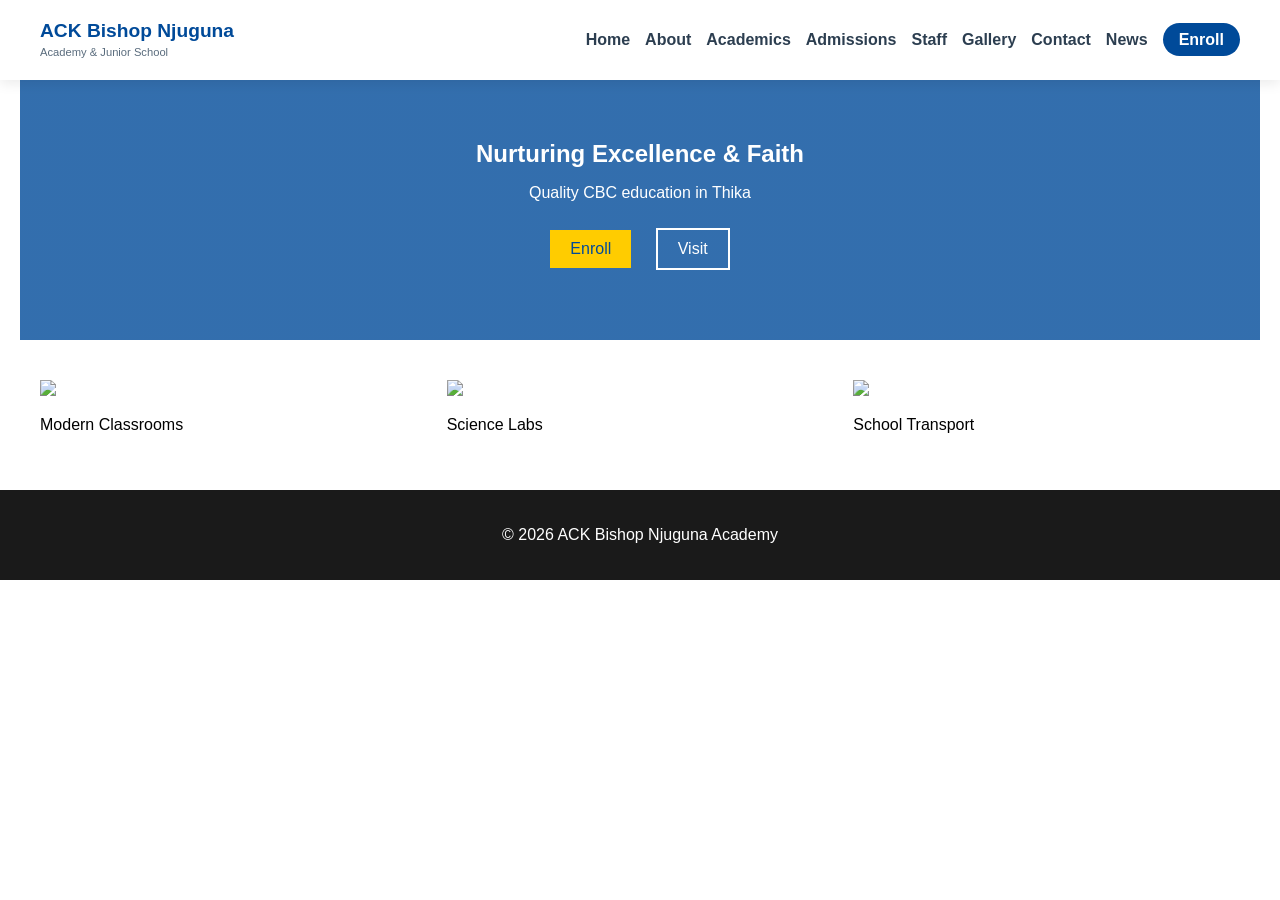
==== index.html @ 79cb6906 "Update index.html" ====
<!DOCTYPE html>
<html lang="en">
<head>
<meta charset="UTF-8">
<meta name="viewport" content="width=device-width, initial-scale=1.0">
<title>ACK Bishop Njuguna Academy | Home</title>

<link rel="stylesheet" href="https://cdnjs.cloudflare.com/ajax/libs/font-awesome/6.0.0/css/all.min.css">

<style>
:root {
    --primary-blue: #004a99;
    --accent-gold: #ffcc00;
    --text-dark: #2c3e50;
    --text-light: #5a6c7d;
    --white: #ffffff;
    --bg-gray: #f4f7fa;
}

body {
    font-family: 'Segoe UI', sans-serif;
    margin: 0;
    overflow-x: hidden;
}

/* ===== NAVBAR ===== */
header {
    background: var(--white);
    position: sticky;
    top: 0;
    z-index: 2000;
    box-shadow: 0 4px 12px rgba(0,0,0,0.08);
}

.nav-container {
    display: flex;
    justify-content: space-between;
    align-items: center;
    padding: 15px 20px;
    max-width: 1200px;
    margin: auto;
}

.logo h1 {
    margin: 0;
    font-size: 1.2rem;
    color: var(--primary-blue);
}

.logo span {
    font-size: 0.7rem;
    color: var(--text-light);
}

/* Desktop Menu */
nav ul {
    display: flex;
    list-style: none;
    gap: 15px;
}

nav ul li a {
    text-decoration: none;
    color: var(--text-dark);
    font-weight: 600;
}

.enroll-btn {
    background: var(--primary-blue);
    color: white !important;
    padding: 8px 16px;
    border-radius: 20px;
}

/* Hamburger */
.hamburger {
    display: none;
    font-size: 1.8rem;
    cursor: pointer;
}

/* ===== MOBILE NAV ===== */
@media (max-width: 992px) {

    .hamburger {
        display: block;
        z-index: 4000;
    }

    nav {
        position: fixed;
        top: 0;
        right: -100%;
        width: 75%;
        height: 100vh;
        background: white;

        display: flex;
        flex-direction: column;
        align-items: center;
        padding-top: 80px;

        box-shadow: -5px 0 20px rgba(0,0,0,0.2);
        transition: right 0.3s ease;

        z-index: 3500;
    }

    nav.active {
        right: 0;
    }

    nav ul {
        flex-direction: column;
        width: 100%;
        align-items: center;
        gap: 20px;
    }

    nav ul li {
        width: 100%;
        text-align: center;
    }

    nav ul li a {
        display: block;
        width: 100%;
        padding: 15px;
    }
}

/* Prevent background scroll */
body.menu-open {
    overflow: hidden;
}

/* ===== HERO ===== */
.hero {
    background: linear-gradient(rgba(0,74,153,0.8), rgba(0,74,153,0.8)),
                url('images/hero-campus.jpg') center/cover;
    color: white;
    text-align: center;
    padding: 60px 20px;
}

.hero h2 { margin: 0; }

.btn {
    display: inline-block;
    margin: 10px;
    padding: 10px 20px;
    text-decoration: none;
}

.btn-secondary {
    background: var(--accent-gold);
    color: var(--primary-blue);
}

.btn-primary {
    border: 2px solid white;
    color: white;
}

/* ===== CONTENT ===== */
section {
    padding: 40px 20px;
    max-width: 1200px;
    margin: auto;
}

.grid-3 {
    display: grid;
    grid-template-columns: repeat(auto-fit, minmax(250px, 1fr));
    gap: 20px;
}

.card img {
    width: 100%;
}

/* ===== FOOTER ===== */
footer {
    background: #1a1a1a;
    color: white;
    text-align: center;
    padding: 20px;
}
</style>
</head>

<body>

<header>
    <div class="nav-container">
        <div class="logo">
            <h1>ACK Bishop Njuguna</h1>
            <span>Academy & Junior School</span>
        </div>

        <div class="hamburger" id="hamburger">
            <i class="fas fa-bars"></i>
        </div>

        <nav id="nav-menu">
            <ul>
                <li><a href="index.html">Home</a></li>
                <li><a href="about.html">About</a></li>
                <li><a href="academics.html">Academics</a></li>
                <li><a href="admissions.html">Admissions</a></li>
                <li><a href="staff.html">Staff</a></li>
                <li><a href="gallery.html">Gallery</a></li>
                <li><a href="contact.html">Contact</a></li>
                <li><a href="news.html">News</a></li>
                <li><a href="admissions.html" class="enroll-btn">Enroll</a></li>
            </ul>
        </nav>
    </div>
</header>

<section class="hero">
    <h2>Nurturing Excellence & Faith</h2>
    <p>Quality CBC education in Thika</p>
    <a href="admissions.html" class="btn btn-secondary">Enroll</a>
    <a href="contact.html" class="btn btn-primary">Visit</a>
</section>

<section>
    <div class="grid-3">
        <div class="card">
            <img src="images/class-block.jpeg">
            <p>Modern Classrooms</p>
        </div>
        <div class="card">
            <img src="images/lab-one.jpeg">
            <p>Science Labs</p>
        </div>
        <div class="card">
            <img src="images/van.jpeg">
            <p>School Transport</p>
        </div>
    </div>
</section>

<footer>
    <p>&copy; 2026 ACK Bishop Njuguna Academy</p>
</footer>

<script>
const hamburger = document.getElementById('hamburger');
const navMenu = document.getElementById('nav-menu');
const body = document.body;

hamburger.addEventListener('click', () => {
    navMenu.classList.toggle('active');
    body.classList.toggle('menu-open');

    const icon = hamburger.querySelector('i');
    navMenu.classList.contains('active')
        ? icon.classList.replace('fa-bars', 'fa-times')
        : icon.classList.replace('fa-times', 'fa-bars');
});

document.querySelectorAll('#nav-menu a').forEach(link => {
    link.addEventListener('click', () => {
        navMenu.classList.remove('active');
        body.classList.remove('menu-open');
        hamburger.querySelector('i').classList.replace('fa-times', 'fa-bars');
    });
});
</script>

</body>
</html>
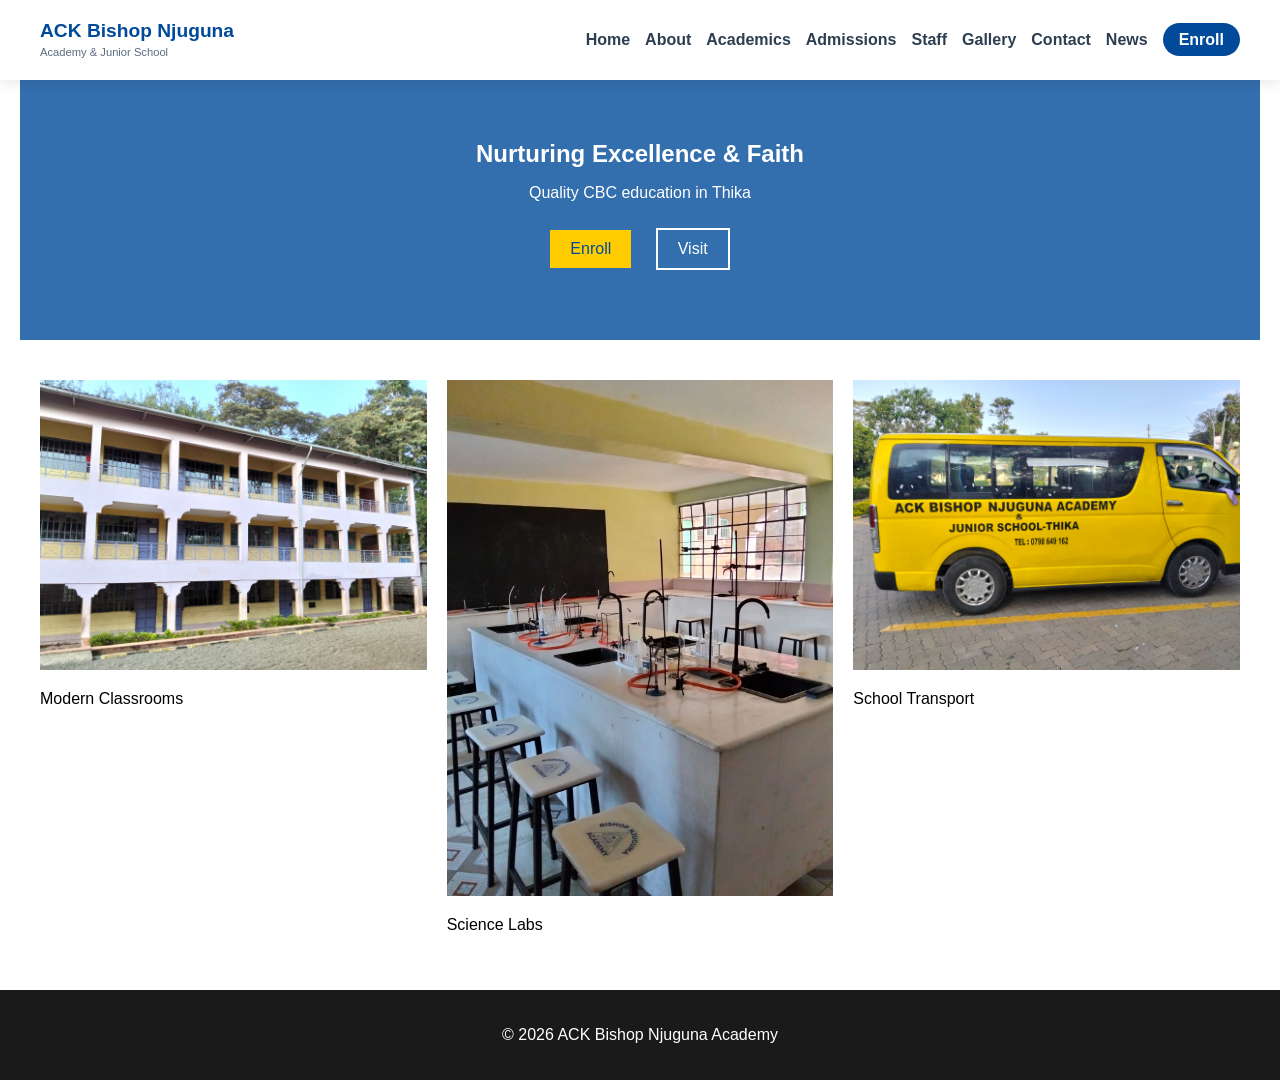
==== commit 6c568e27: "Update index.html" ====
--- a/index.html
+++ b/index.html
@@ -228,15 +228,15 @@
 <section>
     <div class="grid-3">
         <div class="card">
-            <img src="images/class-block.jpeg">
+            <img src="images/Class Block.jpeg">
             <p>Modern Classrooms</p>
         </div>
         <div class="card">
-            <img src="images/lab-one.jpeg">
+            <img src="images/Lab One.jpeg">
             <p>Science Labs</p>
         </div>
         <div class="card">
-            <img src="images/van.jpeg">
+            <img src="images/Van.jpeg">
             <p>School Transport</p>
         </div>
     </div>
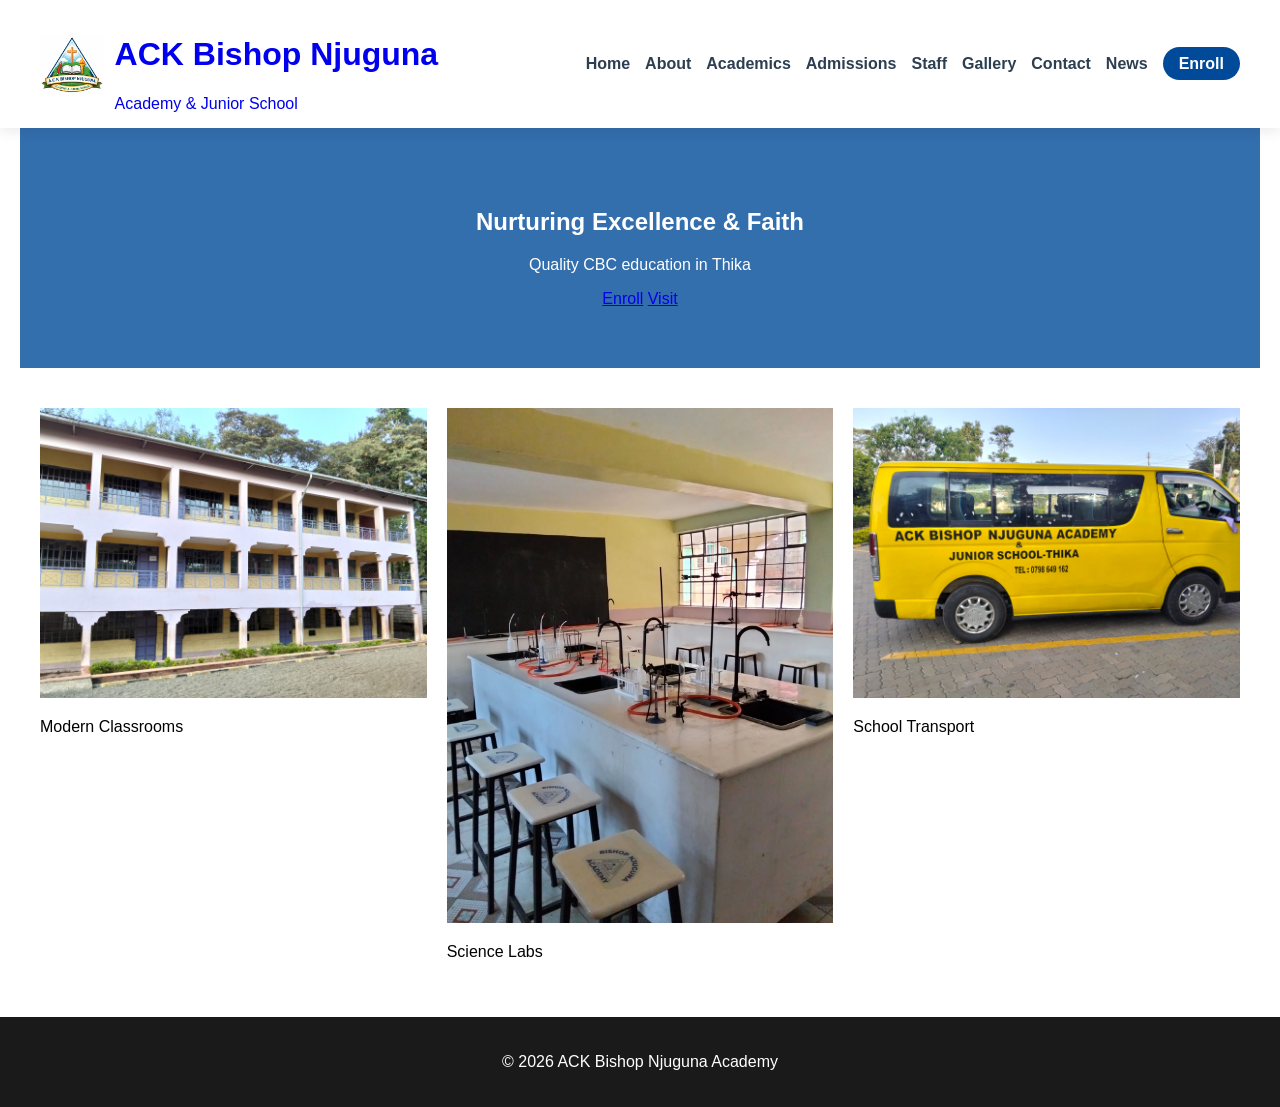
==== commit c669e004: "Update website files" ====
--- a/index.html
+++ b/index.html
@@ -1,202 +1,173 @@
 <!DOCTYPE html>
 <html lang="en">
 <head>
-<meta charset="UTF-8">
-<meta name="viewport" content="width=device-width, initial-scale=1.0">
-<title>ACK Bishop Njuguna Academy | Home</title>
-
-<link rel="stylesheet" href="https://cdnjs.cloudflare.com/ajax/libs/font-awesome/6.0.0/css/all.min.css">
-
-<style>
-:root {
-    --primary-blue: #004a99;
-    --accent-gold: #ffcc00;
-    --text-dark: #2c3e50;
-    --text-light: #5a6c7d;
-    --white: #ffffff;
-    --bg-gray: #f4f7fa;
-}
-
-body {
-    font-family: 'Segoe UI', sans-serif;
-    margin: 0;
-    overflow-x: hidden;
-}
-
-/* ===== NAVBAR ===== */
-header {
-    background: var(--white);
-    position: sticky;
-    top: 0;
-    z-index: 2000;
-    box-shadow: 0 4px 12px rgba(0,0,0,0.08);
-}
-
-.nav-container {
-    display: flex;
-    justify-content: space-between;
-    align-items: center;
-    padding: 15px 20px;
-    max-width: 1200px;
-    margin: auto;
-}
-
-.logo h1 {
-    margin: 0;
-    font-size: 1.2rem;
-    color: var(--primary-blue);
-}
-
-.logo span {
-    font-size: 0.7rem;
-    color: var(--text-light);
-}
-
-/* Desktop Menu */
-nav ul {
-    display: flex;
-    list-style: none;
-    gap: 15px;
-}
-
-nav ul li a {
-    text-decoration: none;
-    color: var(--text-dark);
-    font-weight: 600;
-}
-
-.enroll-btn {
-    background: var(--primary-blue);
-    color: white !important;
-    padding: 8px 16px;
-    border-radius: 20px;
-}
-
-/* Hamburger */
-.hamburger {
-    display: none;
-    font-size: 1.8rem;
-    cursor: pointer;
-}
-
-/* ===== MOBILE NAV ===== */
-@media (max-width: 992px) {
-
-    .hamburger {
-        display: block;
-        z-index: 4000;
-    }
-
-    nav {
-        position: fixed;
-        top: 0;
-        right: -100%;
-        width: 75%;
-        height: 100vh;
-        background: white;
-
-        display: flex;
-        flex-direction: column;
-        align-items: center;
-        padding-top: 80px;
-
-        box-shadow: -5px 0 20px rgba(0,0,0,0.2);
-        transition: right 0.3s ease;
-
-        z-index: 3500;
-    }
-
-    nav.active {
-        right: 0;
-    }
-
-    nav ul {
-        flex-direction: column;
-        width: 100%;
-        align-items: center;
-        gap: 20px;
-    }
-
-    nav ul li {
-        width: 100%;
-        text-align: center;
-    }
-
-    nav ul li a {
-        display: block;
-        width: 100%;
-        padding: 15px;
-    }
-}
-
-/* Prevent background scroll */
-body.menu-open {
-    overflow: hidden;
-}
-
-/* ===== HERO ===== */
-.hero {
-    background: linear-gradient(rgba(0,74,153,0.8), rgba(0,74,153,0.8)),
-                url('images/hero-campus.jpg') center/cover;
-    color: white;
-    text-align: center;
-    padding: 60px 20px;
-}
-
-.hero h2 { margin: 0; }
-
-.btn {
-    display: inline-block;
-    margin: 10px;
-    padding: 10px 20px;
-    text-decoration: none;
-}
-
-.btn-secondary {
-    background: var(--accent-gold);
-    color: var(--primary-blue);
-}
-
-.btn-primary {
-    border: 2px solid white;
-    color: white;
-}
-
-/* ===== CONTENT ===== */
-section {
-    padding: 40px 20px;
-    max-width: 1200px;
-    margin: auto;
-}
-
-.grid-3 {
-    display: grid;
-    grid-template-columns: repeat(auto-fit, minmax(250px, 1fr));
-    gap: 20px;
-}
-
-.card img {
-    width: 100%;
-}
-
-/* ===== FOOTER ===== */
-footer {
-    background: #1a1a1a;
-    color: white;
-    text-align: center;
-    padding: 20px;
-}
-</style>
+    <meta charset="UTF-8">
+    <meta name="viewport" content="width=device-width, initial-scale=1.0">
+    <title>ACK Bishop Njuguna Academy | Home</title>
+
+    <link rel="stylesheet" href="https://cdnjs.cloudflare.com/ajax/libs/font-awesome/6.0.0/css/all.min.css">
+
+    <style>
+        :root {
+            --primary-blue: #004a99;
+            --accent-gold: #ffcc00;
+            --text-dark: #2c3e50;
+            --text-light: #5a6c7d;
+            --white: #ffffff;
+            --bg-gray: #f4f7fa;
+        }
+
+        body {
+            font-family: 'Segoe UI', sans-serif;
+            margin: 0;
+            overflow-x: hidden;
+        }
+
+        /* ===== NAVBAR ===== */
+        header {
+            background: var(--white);
+            position: sticky;
+            top: 0;
+            z-index: 2000;
+            box-shadow: 0 4px 12px rgba(0,0,0,0.08);
+        }
+
+        .nav-container {
+            display: flex;
+            justify-content: space-between;
+            align-items: center;
+            padding: 15px 20px;
+            max-width: 1200px;
+            margin: auto;
+        }
+
+        /* LOGO */
+        .logo {
+            display: flex;
+            align-items: center;
+            gap: 12px;
+            text-decoration: none;
+        }
+
+        .logo img {
+            height: 60px;
+            width: auto;
+            object-fit: contain;
+        }
+
+        /* Desktop Menu */
+        nav ul {
+            display: flex;
+            list-style: none;
+            gap: 15px;
+        }
+
+        nav ul li a {
+            text-decoration: none;
+            color: var(--text-dark);
+            font-weight: 600;
+        }
+
+        .enroll-btn {
+            background: var(--primary-blue);
+            color: white !important;
+            padding: 8px 16px;
+            border-radius: 20px;
+        }
+
+        /* Hamburger */
+        .hamburger {
+            display: none;
+            font-size: 1.8rem;
+            cursor: pointer;
+        }
+
+        /* Mobile Nav */
+        @media (max-width: 992px) {
+            .hamburger { display: block; z-index: 4000; }
+
+            nav {
+                position: fixed;
+                top: 0;
+                right: -100%;
+                width: 75%;
+                height: 100vh;
+                background: white;
+                display: flex;
+                flex-direction: column;
+                align-items: center;
+                padding-top: 80px;
+                box-shadow: -5px 0 20px rgba(0,0,0,0.2);
+                transition: right 0.3s ease;
+                z-index: 3500;
+            }
+
+            nav.active { right: 0; }
+
+            nav ul {
+                flex-direction: column;
+                width: 100%;
+                align-items: center;
+                gap: 20px;
+            }
+
+            nav ul li { width: 100%; text-align: center; }
+
+            nav ul li a {
+                display: block;
+                width: 100%;
+                padding: 15px;
+            }
+        }
+
+        /* ===== HERO ===== */
+        .hero {
+            background: linear-gradient(rgba(0,74,153,0.8), rgba(0,74,153,0.8)),
+                        url('./images/hero-campus.jpg') center/cover;
+            color: white;
+            text-align: center;
+            padding: 60px 20px;
+        }
+
+        /* ===== CONTENT ===== */
+        section {
+            padding: 40px 20px;
+            max-width: 1200px;
+            margin: auto;
+        }
+
+        .grid-3 {
+            display: grid;
+            grid-template-columns: repeat(auto-fit, minmax(250px, 1fr));
+            gap: 20px;
+        }
+
+        .card img {
+            width: 100%;
+        }
+
+        /* ===== FOOTER ===== */
+        footer {
+            background: #1a1a1a;
+            color: white;
+            text-align: center;
+            padding: 20px;
+        }
+    </style>
 </head>
-
 <body>
 
 <header>
     <div class="nav-container">
-        <div class="logo">
-            <h1>ACK Bishop Njuguna</h1>
-            <span>Academy & Junior School</span>
-        </div>
+
+        <!-- FIXED LOGO -->
+        <a href="index.html" class="logo">
+            <img src="/images/logo.jpg" alt="ACK Bishop Njuguna Academy Logo">
+            <div>
+                <h1>ACK Bishop Njuguna</h1>
+                <span>Academy & Junior School</span>
+            </div>
+        </a>
 
         <div class="hamburger" id="hamburger">
             <i class="fas fa-bars"></i>
@@ -215,6 +186,7 @@
                 <li><a href="admissions.html" class="enroll-btn">Enroll</a></li>
             </ul>
         </nav>
+
     </div>
 </header>
 
@@ -228,15 +200,15 @@
 <section>
     <div class="grid-3">
         <div class="card">
-            <img src="images/Class Block.jpeg">
+            <img src="./images/Class Block.jpeg" alt="Modern Classrooms">
             <p>Modern Classrooms</p>
         </div>
         <div class="card">
-            <img src="images/Lab One.jpeg">
+            <img src="./images/Lab One.jpeg" alt="Science Labs">
             <p>Science Labs</p>
         </div>
         <div class="card">
-            <img src="images/Van.jpeg">
+            <img src="./images/Van.jpeg" alt="School Transport">
             <p>School Transport</p>
         </div>
     </div>
@@ -271,4 +243,4 @@
 </script>
 
 </body>
-</html>
+</html>
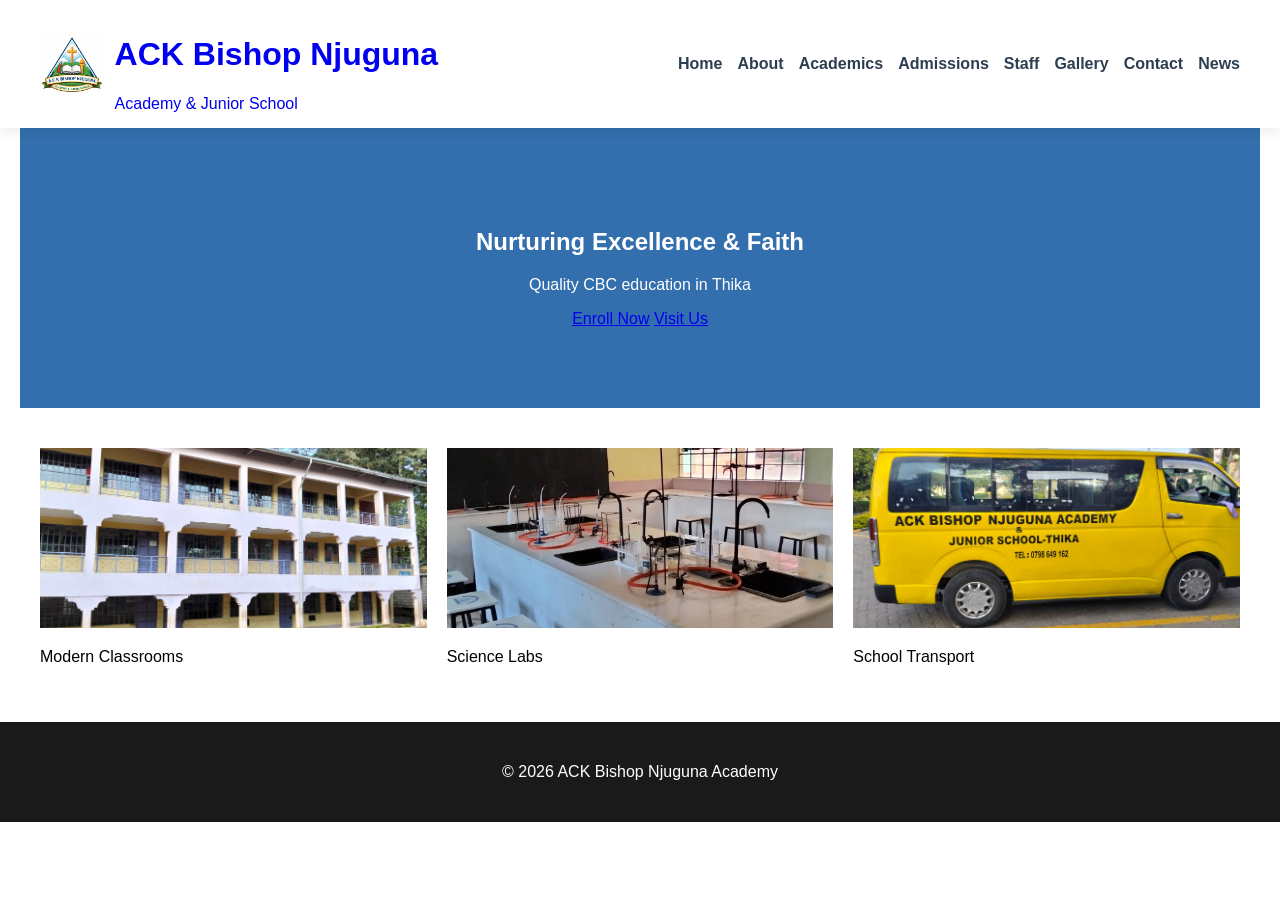
==== commit 260fb77d: "Remove Enroll button from navbar" ====
--- a/index.html
+++ b/index.html
@@ -66,13 +66,6 @@
             text-decoration: none;
             color: var(--text-dark);
             font-weight: 600;
-        }
-
-        .enroll-btn {
-            background: var(--primary-blue);
-            color: white !important;
-            padding: 8px 16px;
-            border-radius: 20px;
         }
 
         /* Hamburger */
@@ -126,7 +119,7 @@
                         url('./images/hero-campus.jpg') center/cover;
             color: white;
             text-align: center;
-            padding: 60px 20px;
+            padding: 80px 20px;
         }
 
         /* ===== CONTENT ===== */
@@ -144,6 +137,8 @@
 
         .card img {
             width: 100%;
+            height: 180px;
+            object-fit: cover;
         }
 
         /* ===== FOOTER ===== */
@@ -151,7 +146,7 @@
             background: #1a1a1a;
             color: white;
             text-align: center;
-            padding: 20px;
+            padding: 25px;
         }
     </style>
 </head>
@@ -160,9 +155,9 @@
 <header>
     <div class="nav-container">
 
-        <!-- FIXED LOGO -->
+        <!-- LOGO -->
         <a href="index.html" class="logo">
-            <img src="/images/logo.jpg" alt="ACK Bishop Njuguna Academy Logo">
+            <img src="./images/logo.jpg" alt="ACK Bishop Njuguna Academy Logo">
             <div>
                 <h1>ACK Bishop Njuguna</h1>
                 <span>Academy & Junior School</span>
@@ -183,7 +178,7 @@
                 <li><a href="gallery.html">Gallery</a></li>
                 <li><a href="contact.html">Contact</a></li>
                 <li><a href="news.html">News</a></li>
-                <li><a href="admissions.html" class="enroll-btn">Enroll</a></li>
+                <!-- Enroll button removed from navbar -->
             </ul>
         </nav>
 
@@ -193,8 +188,8 @@
 <section class="hero">
     <h2>Nurturing Excellence & Faith</h2>
     <p>Quality CBC education in Thika</p>
-    <a href="admissions.html" class="btn btn-secondary">Enroll</a>
-    <a href="contact.html" class="btn btn-primary">Visit</a>
+    <a href="admissions.html" class="btn btn-secondary">Enroll Now</a>
+    <a href="contact.html" class="btn btn-primary">Visit Us</a>
 </section>
 
 <section>
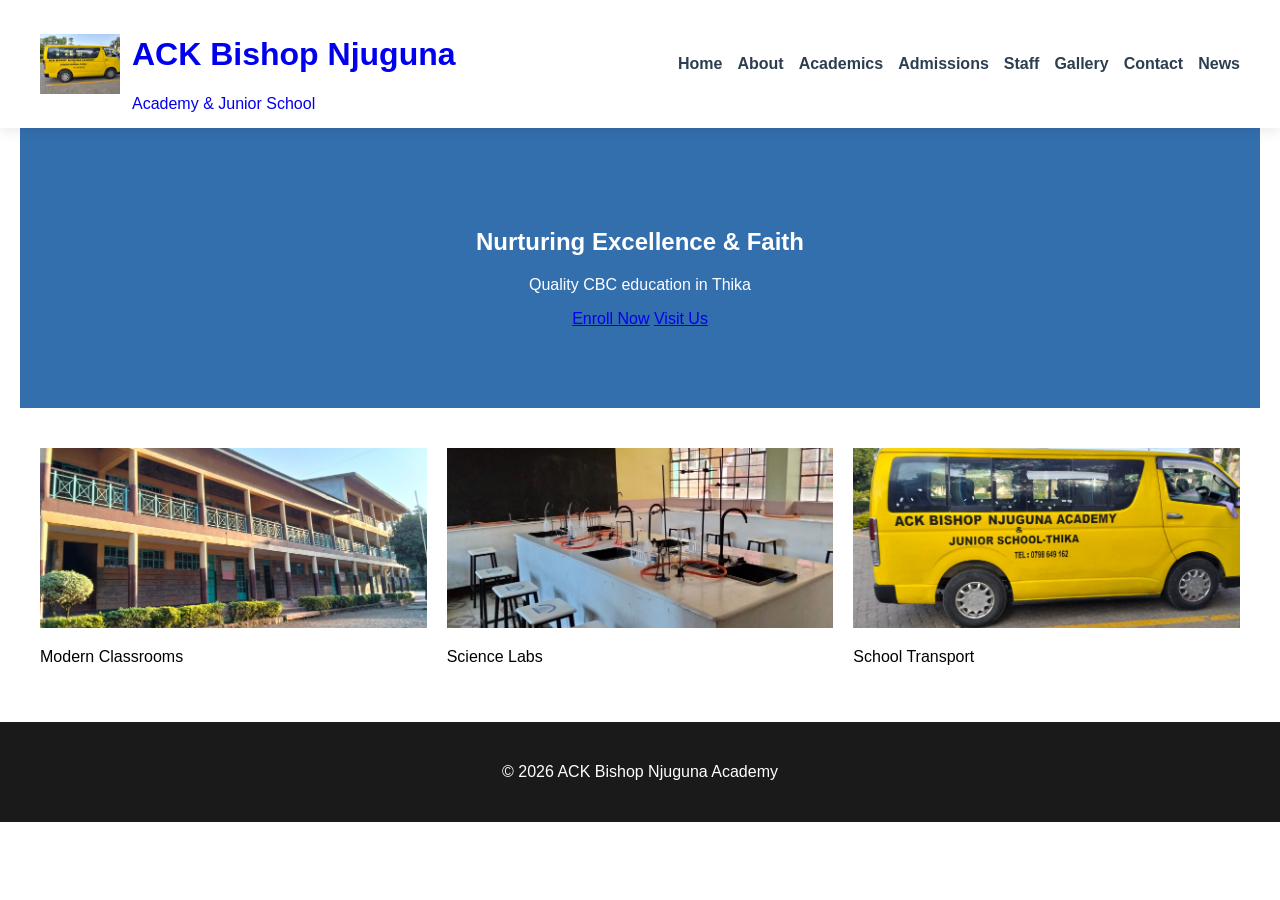
==== commit 2c7e4125: "update all images to lowercase and remove unused images" ====
--- a/index.html
+++ b/index.html
@@ -157,7 +157,7 @@
 
         <!-- LOGO -->
         <a href="index.html" class="logo">
-            <img src="./images/logo.jpg" alt="ACK Bishop Njuguna Academy Logo">
+            <img src="/images/van.jpeg" alt="ACK Bishop Njuguna Academy Logo">
             <div>
                 <h1>ACK Bishop Njuguna</h1>
                 <span>Academy & Junior School</span>
@@ -195,15 +195,15 @@
 <section>
     <div class="grid-3">
         <div class="card">
-            <img src="./images/Class Block.jpeg" alt="Modern Classrooms">
+            <img src="/images/class-blocktwo.jpeg" alt="Modern Classrooms">
             <p>Modern Classrooms</p>
         </div>
         <div class="card">
-            <img src="./images/Lab One.jpeg" alt="Science Labs">
+            <img src="/images/lab-two.jpeg" alt="Science Labs">
             <p>Science Labs</p>
         </div>
         <div class="card">
-            <img src="./images/Van.jpeg" alt="School Transport">
+            <img src="/images/van.jpeg" alt="School Transport">
             <p>School Transport</p>
         </div>
     </div>
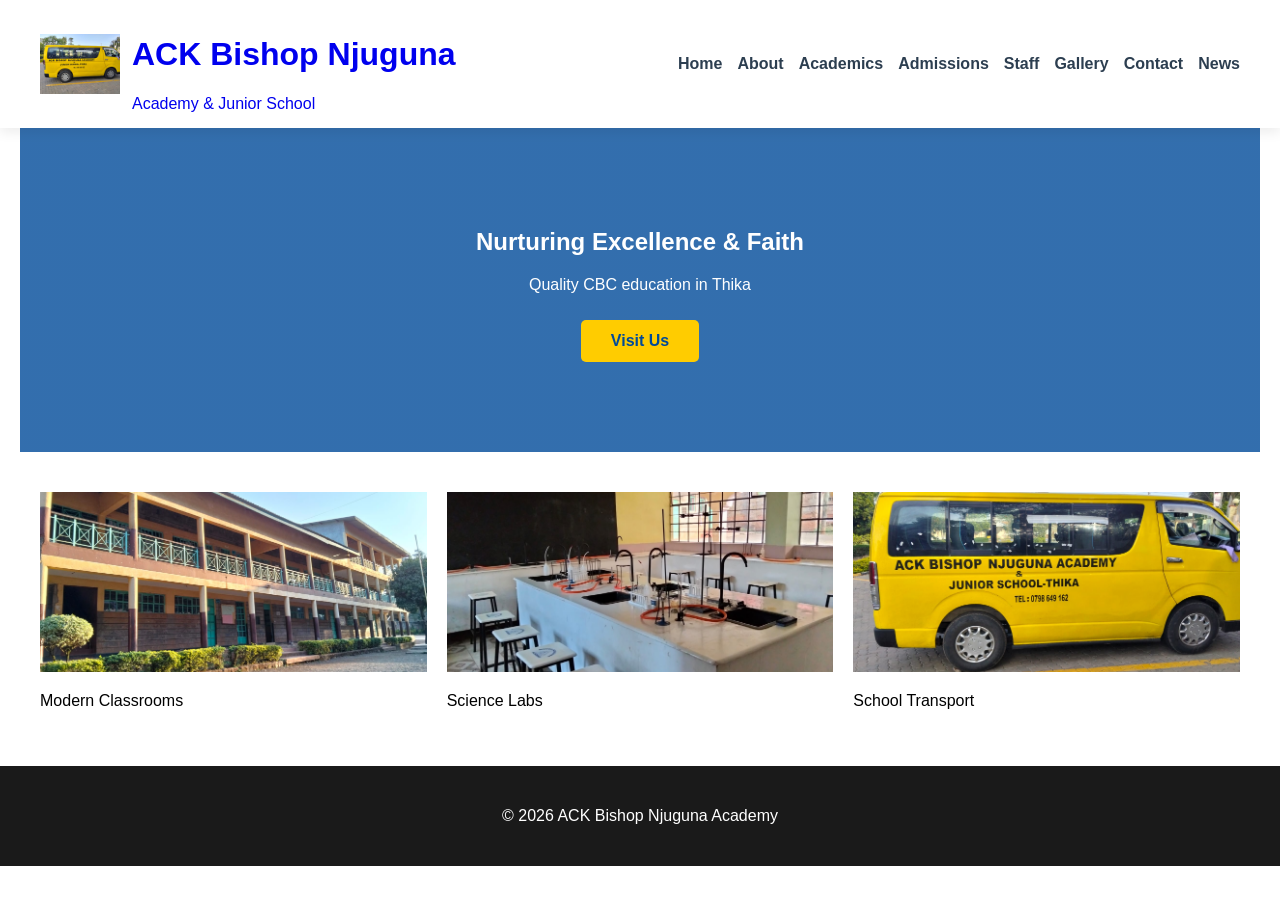
==== commit 6d2e53f3: "modify index.html page" ====
--- a/index.html
+++ b/index.html
@@ -122,6 +122,26 @@
             padding: 80px 20px;
         }
 
+        /* Style for buttons if not defined globally */
+        .btn {
+            display: inline-block;
+            padding: 12px 30px;
+            text-decoration: none;
+            border-radius: 5px;
+            font-weight: 600;
+            transition: 0.3s;
+            margin: 10px;
+        }
+
+        .btn-primary {
+            background: var(--accent-gold);
+            color: var(--primary-blue);
+        }
+
+        .btn-primary:hover {
+            background: #e6b800;
+        }
+
         /* ===== CONTENT ===== */
         section {
             padding: 40px 20px;
@@ -155,9 +175,8 @@
 <header>
     <div class="nav-container">
 
-        <!-- LOGO -->
         <a href="index.html" class="logo">
-            <img src="/images/van.jpeg" alt="ACK Bishop Njuguna Academy Logo">
+            <img src="images/van.jpeg" alt="ACK Bishop Njuguna Academy Logo">
             <div>
                 <h1>ACK Bishop Njuguna</h1>
                 <span>Academy & Junior School</span>
@@ -178,7 +197,6 @@
                 <li><a href="gallery.html">Gallery</a></li>
                 <li><a href="contact.html">Contact</a></li>
                 <li><a href="news.html">News</a></li>
-                <!-- Enroll button removed from navbar -->
             </ul>
         </nav>
 
@@ -188,22 +206,21 @@
 <section class="hero">
     <h2>Nurturing Excellence & Faith</h2>
     <p>Quality CBC education in Thika</p>
-    <a href="admissions.html" class="btn btn-secondary">Enroll Now</a>
     <a href="contact.html" class="btn btn-primary">Visit Us</a>
 </section>
 
 <section>
     <div class="grid-3">
         <div class="card">
-            <img src="/images/class-blocktwo.jpeg" alt="Modern Classrooms">
+            <img src="images/class-blocktwo.jpeg" alt="Classrooms">
             <p>Modern Classrooms</p>
         </div>
         <div class="card">
-            <img src="/images/lab-two.jpeg" alt="Science Labs">
+            <img src="images/lab-two.jpeg" alt="Science Labs">
             <p>Science Labs</p>
         </div>
         <div class="card">
-            <img src="/images/van.jpeg" alt="School Transport">
+            <img src="images/van.jpeg" alt="School Transport">
             <p>School Transport</p>
         </div>
     </div>
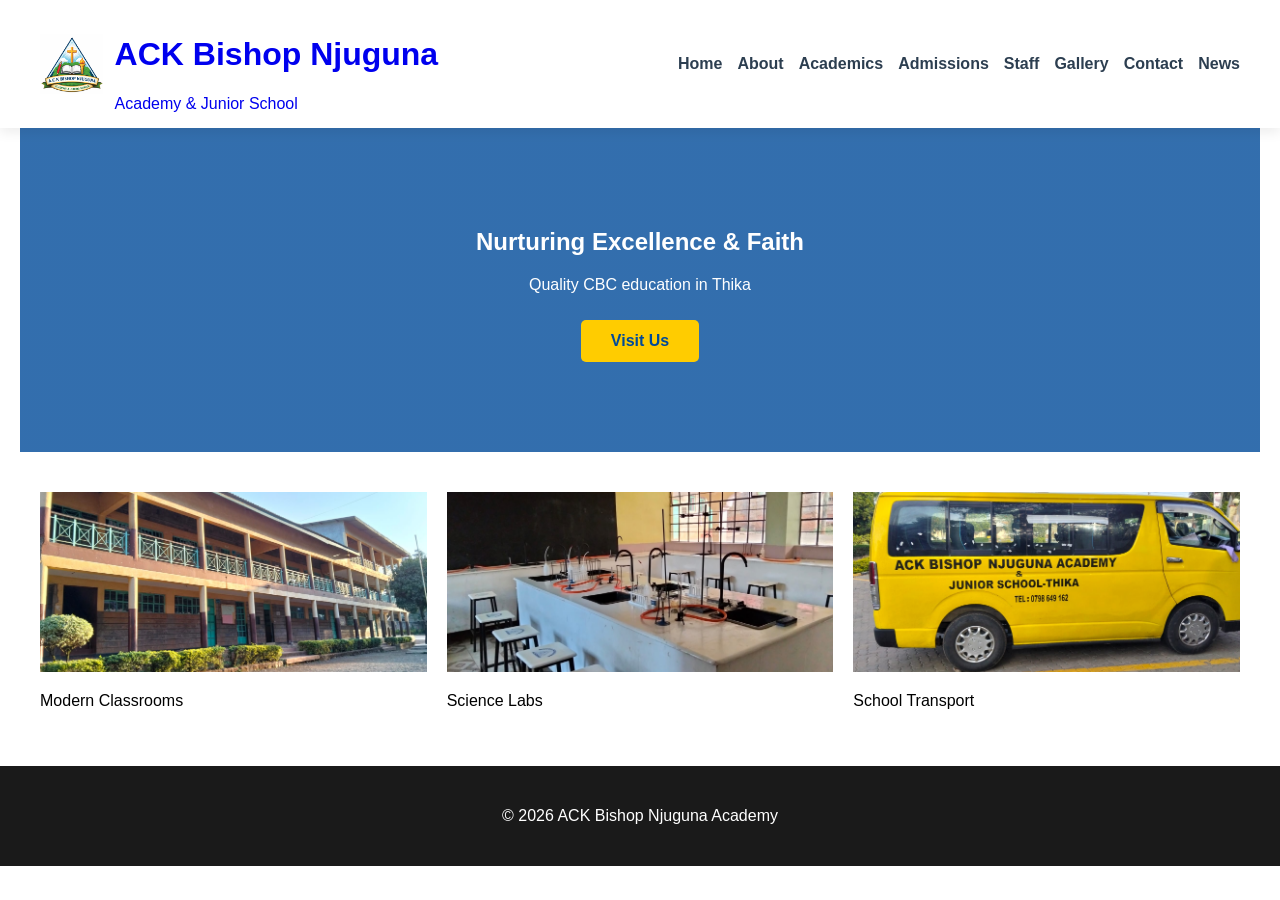
==== commit 7f409398: "modify logo and index.html" ====
--- a/index.html
+++ b/index.html
@@ -176,7 +176,7 @@
     <div class="nav-container">
 
         <a href="index.html" class="logo">
-            <img src="images/van.jpeg" alt="ACK Bishop Njuguna Academy Logo">
+            <img src="images/logo.jpeg" alt="ACK Bishop Njuguna Academy Logo">
             <div>
                 <h1>ACK Bishop Njuguna</h1>
                 <span>Academy & Junior School</span>
